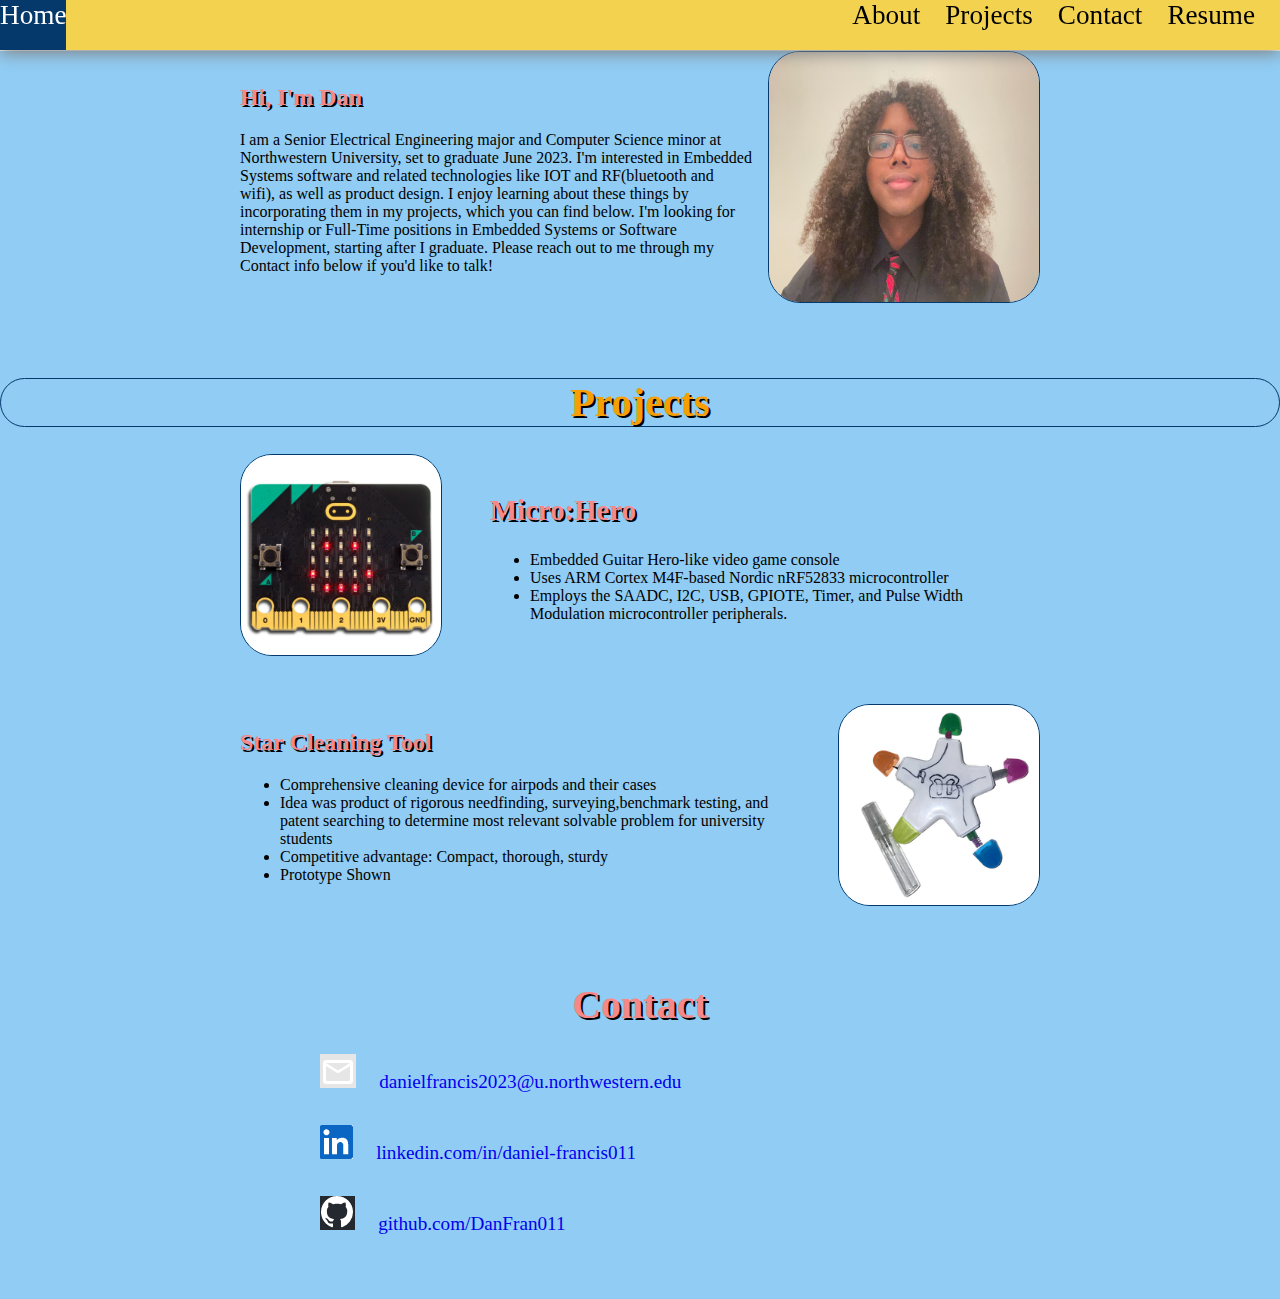
==== index.html @ dca7779d "first commit" ====
<!DOCTYPE html>
<html lang="en">
<head>
    <meta charset="UTF-8">
    <meta http-equiv="X-UA-Compatible" content="IE=edge">
    <meta name="viewport" content="width=device-width, initial-scale=1.0">
    <title>Daniel Francis | ECE</title>
    <meta name="description" content="Daniel Enrique Francis is a senior
    Electrical Engineering Major at Northwestern University who is 
    interested in Embedded Systems Software">
    <link rel="stylesheet" type="text/css" href="styles.css">
    <script type="text/javascript" src="scripter.js"></script>
</head>
<body>
    <header id="header">
        <a tabindex="0" href id="home-button">Home</a>
        <nav role="navigation" id="header-links">
            <a tabindex="1" href="#about-anchor">About</a>
            <a tabindex="2" href="#project-anchor">Projects</a>
            <a tabindex="3" href="#contact-anchor">Contact</a>
            <a tabindex="4" href="resume.pdf">Resume</a>
        </nav>
    </header>
    <main role="main">
        <section id="about" class="content">
            <a id="about-anchor" class="anchor"></a>
            <div class="container">
                <div id="bio">
                    <h2>Hi, I'm Dan</h2>
                    <p>
                        
                        I am a Senior Electrical Engineering major and
                        Computer Science minor at Northwestern University, set
                        to graduate June 2023. I'm interested in Embedded
                        Systems software and related technologies like 
                        IOT and RF(bluetooth and wifi), as well as product design. I enjoy learning 
                        about these things by incorporating them in my
                        projects, which you can find below. I'm looking
                        for internship or Full-Time positions in Embedded
                        Systems or Software Development, starting after I 
                        graduate. Please reach out to me through my Contact
                        info below if you'd like to talk!
                        
                    </p>
                    

                </div>
                <img class="me" src="meFace.jpg" alt="Photo of my face">
                
            </div>
        </section>
        <section id="projects" class="content">
            <a id="project-anchor" class="anchor"></a>
            <h1>Projects</h1>
            <div class="container content">
                <img src="microbit.webp" alt="Microbit v2 photo" class="standardImage">
                <div id="DescriptionR">
                    
                    <a tabindex="5" href="microHero.html"><h2 >Micro:Hero</h2></a>
                    <ul>
                        <li>Embedded Guitar Hero-like video game console</li>
                        <li>Uses ARM Cortex M4F-based Nordic nRF52833 microcontroller</li>
                        <li>Employs the  SAADC, I2C, USB, GPIOTE, Timer, and Pulse Width Modulation
                            microcontroller peripherals.</li>
                    </ul>
                </div>
            </div>
            <div class="container">
                <div id="DescriptionL">
                    <h2>Star Cleaning Tool</h2>
                    <ul>
                        <li>Comprehensive cleaning device for airpods and their cases</li>
                        <li>Idea was product of rigorous needfinding, surveying,benchmark
                            testing, and patent searching to determine most relevant solvable problem
                            for university students</li>
                        <li>Competitive advantage: Compact, thorough, sturdy</li>
                        <li>Prototype Shown</li>
                    </ul>
                </div>
                <img src="starpic.PNG" alt="photo of StarTool cleaning
                tool" class="standardImageR">
                
            </div>
        </section>
        <section id="contact">
            <a id="contact-anchor" class="anchor"></a>
            <h1 class="sectionHead">Contact</h1>
            <div id="email" class="contactStuff">
                <img src="mail.png" alt="mail icon">
                <a tabindex="6" href="mailto:danielfrancis2023@u.northwestern.edu"
                target="_blank" class="contactLink"
                >danielfrancis2023@u.northwestern.edu</a>
            </div>
            <div id="linkedin" class="contactStuff">
                <img src="in.png" alt="Linkedin Logo">
                <a tabindex="7" href="https://www.linkedin.com/in/daniel-francis011/"
                target="_blank" class="contactLink"
                >linkedin.com/in/daniel-francis011</a>
            </div>
            <div id="github" class="contactStuff">
                <img src="gub.png" alt="github logo">
                <a tabindex="8" href="https://github.com/DanFran011"
                target="_blank" class="contactLink">github.com/DanFran011</a>
            </div>
        </section>
    </main>
    
</body>
</html>
---- styles.css ----
body{
    margin:0;
}
#header a{
    color:black;
}
#header a:hover{
    background-color: #05386b;
    color: white;
}
#header{
    color: black;
    box-shadow: 0rem 0.2rem 1rem gray;
    top:0px;
    
    right:0px;
    left:0px;
    height:50px;
    position:fixed;
    display: flex;
    flex-direction: row;
    justify-content: space-between;
    background-color:#f3d250;

    
}
a{
    text-decoration: none;
   
}

#header-links{
    display:flex;
    flex-direction: row;
    justify-content: space-between;
    list-style: none;
}
a:link, a:visited {
    font-size: 1.2rem;
    text-decoration: none;
}

#header-links a, #home-button{
    margin-right:25px;
    font-size:1.7rem;
    
}
.content{
    padding-bottom: 3rem;
}
main{
    background-color: #90ccf4;
    color:black;
    margin-top:5px;
}
body > main {
    
    margin: 3.2rem  0rem 0rem;
    padding-bottom: 2rem;
    
}

.me{
    height:250px;
    width:270px;
    float:right;
    border: solid 0.1rem #05386b;
    border-radius:2rem;
    margin-right:15em;
}

#bio{
    margin-left:15em;
}
#bio p{
    font-size: medium;
    margin-right:1em;
    
}
h1,h2{
    color: #f78888;
    text-shadow: 2px 2px 0px black;

}
#projects h1{
    color: #f79e02;
    border: solid 0.1rem #05386b;
    border-radius:2rem;
    font-size: 2.5rem;
    text-align: center;
}

.standardImage{
    height: 200px;
    width: 200px;
    margin-left:15em;
    margin-right:1.5em;
    border: solid 0.1rem #05386b;
    border-radius:2rem;
}
.standardImageR{
    height: 200px;
    width: 200px;
    margin-left:1.5em;
    margin-right:15em;
    border: solid 0.1rem #05386b;
    border-radius:2rem;
}
#DescriptionR{
    margin-right:15em;
    margin-left:1.5em;
}

#DescriptionL{
    margin-left:15em;
    margin-right:1.5em;
}



.sectionHead{
    font-size:2.5rem;
    text-align: center;
}
.contactStuff{
    margin-left:20rem;
    margin-bottom:2em;
}
.contactStuff img{
    background-color: #5CDB95;
}
.contactLink{
    margin-left:1em;
}
#projectImage{
    width:100%;
    height:100%;
    margin:0;

}

#ProjectOverview p{
    width:60%;
    margin:auto;
}

.container{
    display:flex;
    align-items:center;
}
#Microbit p{
    margin-right:15em;
}
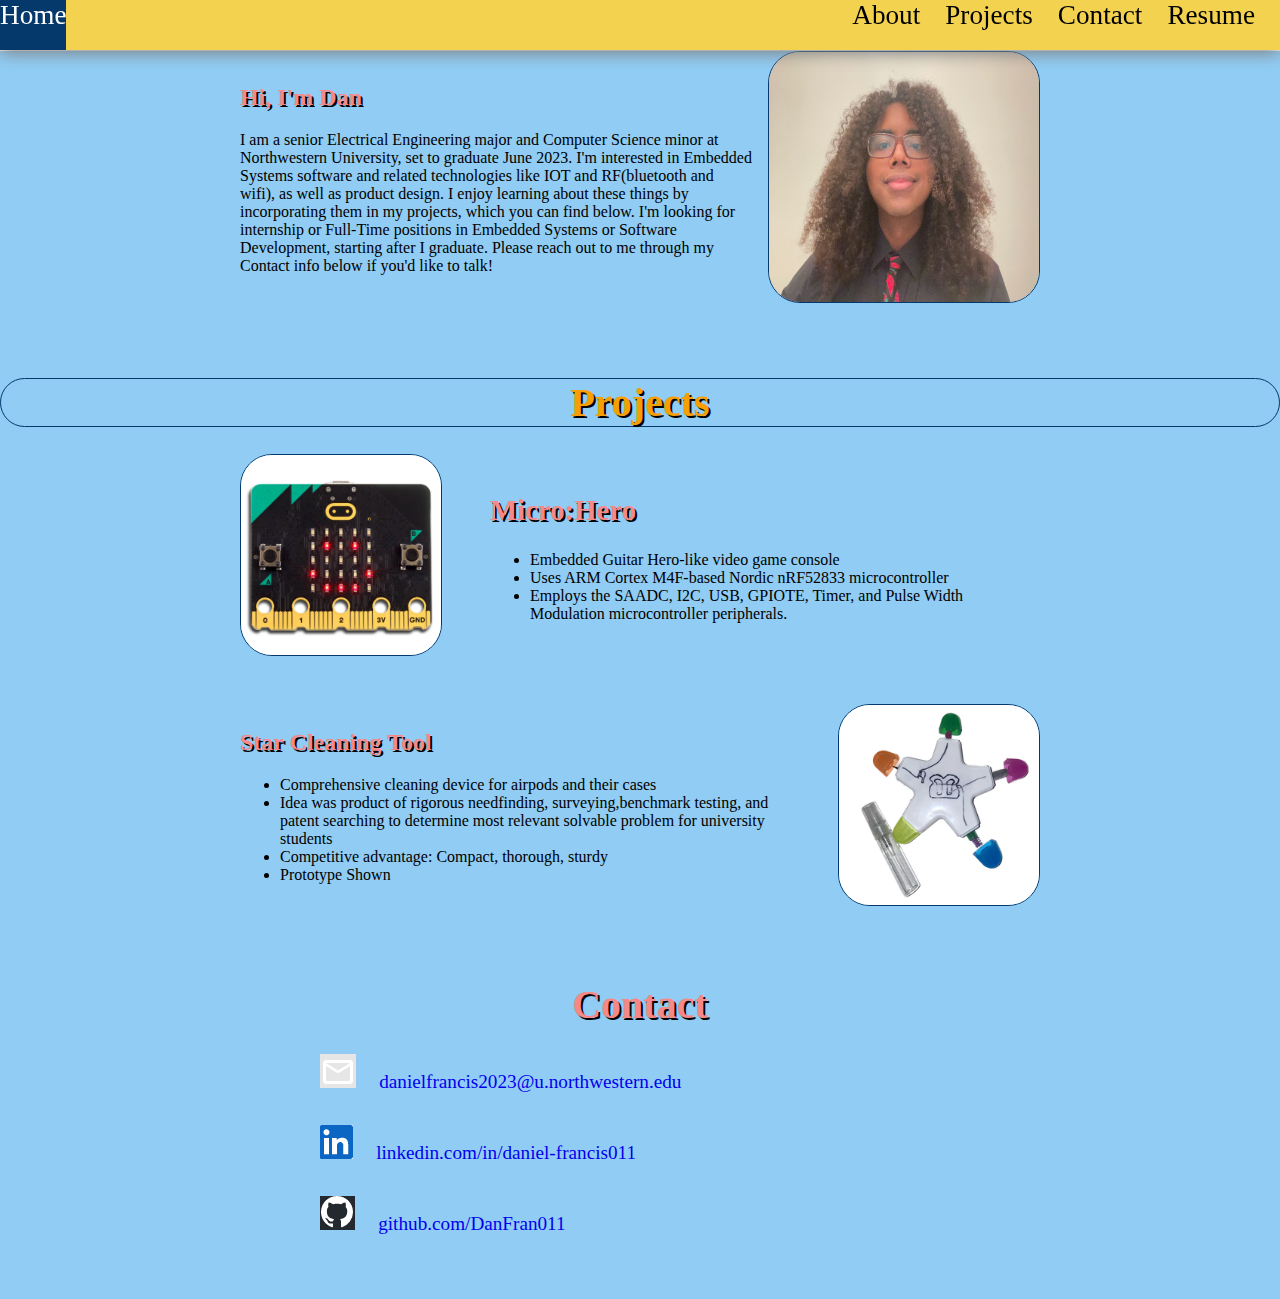
==== commit af90c095: "changed Senior to senior" ====
--- a/index.html
+++ b/index.html
@@ -18,7 +18,7 @@
             <a tabindex="1" href="#about-anchor">About</a>
             <a tabindex="2" href="#project-anchor">Projects</a>
             <a tabindex="3" href="#contact-anchor">Contact</a>
-            <a tabindex="4" href="resume.pdf">Resume</a>
+            <a tabindex="4" href="resume_new.pdf">Resume</a>
         </nav>
     </header>
     <main role="main">
@@ -29,7 +29,7 @@
                     <h2>Hi, I'm Dan</h2>
                     <p>
                         
-                        I am a Senior Electrical Engineering major and
+                        I am a senior Electrical Engineering major and
                         Computer Science minor at Northwestern University, set
                         to graduate June 2023. I'm interested in Embedded
                         Systems software and related technologies like 
